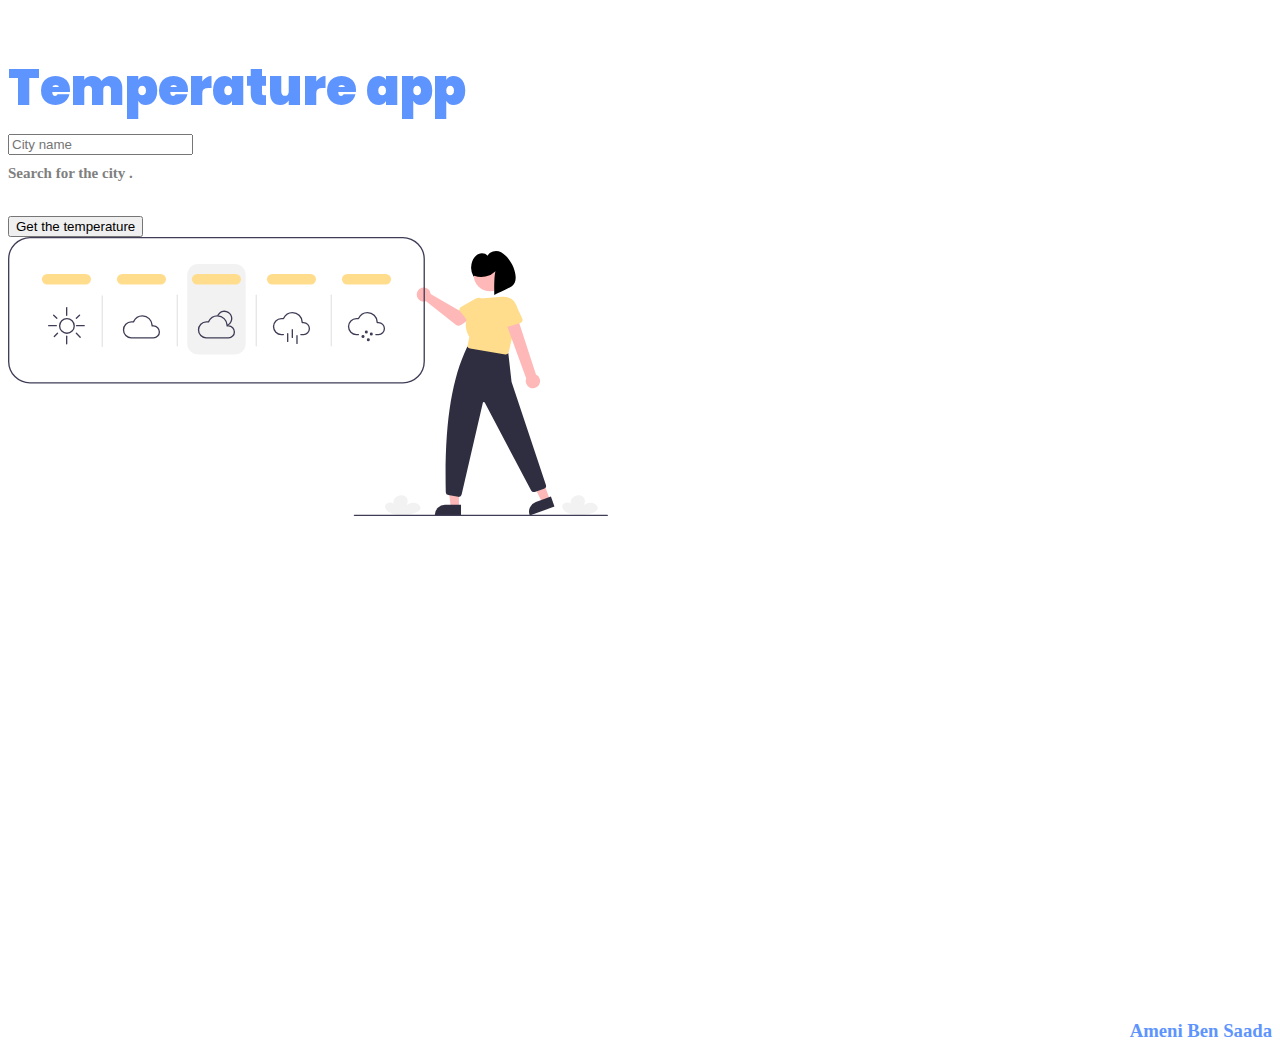
==== index.html @ bed499ca "bootstrap ui" ====
<!DOCTYPE html>
<html lang="en">
  <head>
    <meta charset="UTF-8" />
    <link rel="stylesheet" href="index.css" />
    <link rel="preconnect" href="https://fonts.gstatic.com" />
    <link
      href="https://fonts.googleapis.com/css2?family=Poppins&display=swap"
      rel="stylesheet"
    />
    <meta name="viewport" content="width=device-width, initial-scale=1.0" />
    <title>Ameni Ben Saada</title>

    <link
      href="https://cdn.jsdelivr.net/npm/bootstrap@5.0.0-beta2/dist/css/bootstrap.min.css"
      rel="stylesheet"
      integrity="sha384-BmbxuPwQa2lc/FVzBcNJ7UAyJxM6wuqIj61tLrc4wSX0szH/Ev+nYRRuWlolflfl"
      crossorigin="anonymous"
    />
  </head>

  <body class="bg-light bg-gradient overflow-hidden">
    <div class="container home-page d-flex justify-content-center">
      <div class="row">
        <div class="col d-flex justify-content-center flex-column m-5">
          <h1 class="text-center title mb-5"><b>Temperature app</b></h1>
          <!-- <button class="cityname mt-5">City name</button> -->
          <input
            class="form-control form-control-lg mt-5 shadow-sm"
            type="text"
            placeholder="City name"
          />

          <h6 class="search mb-4">Search for the city .</h6>

          <!-- <button class="gettemp mt-1">Get the temperature</button> -->
          <button type="button" class="btn btn-warning btn-lg text-light">
            Get the temperature
          </button>
        </div>
        <div class="col d-flex justify-content-center m-5">
          <img class="weather_image mt-5 img-fluid" src="pr/weather2.svg" />
        </div>
      </div>
    </div>
    <script
      src="https://cdn.jsdelivr.net/npm/bootstrap@5.0.0-beta2/dist/js/bootstrap.bundle.min.js"
      integrity="sha384-b5kHyXgcpbZJO/tY9Ul7kGkf1S0CWuKcCD38l8YkeH8z8QjE0GmW1gYU5S9FOnJ0"
      crossorigin="anonymous"
    ></script>
  </body>

  <footer>
    <h3>Ameni Ben Saada</h3>
  </footer>
</html>
---- index.css ----
.title {
  /* text-align: center; */
  margin-top: 50px;
  font-family: "Poppins", sans-serif;
  color: #5e94fe;
  font-size: 50px;
  height: 50px;
  margin-left: 0px;
}

.cityname {
  background-color: white;
  border-radius: 20px;
  font-size: 20px;
  border-style: solid;
  border-color: #ffdd8d;
  margin-left: 30%;
  margin-top: 40px;
  padding: 10px 590px 15px 10px;
  color: gray;
  display: flex;
  margin-left: 0px;
}
.search {
  color: gray;
  margin-left: 31%;
  font-size: 15px;
  margin-top: 10px;
  margin-left: 0px;
}

.gettemp {
  background-color: #ffdd8d;
  border-radius: 20px;
  font-size: 15px;
  border-style: solid;
  border-color: #ffdd8d;
  margin-left: 30%;
  margin-top: 15px;
  padding: 10px 300px 10px 250px;
  display: flex;
  margin-left: 0px;
}
.home-page {
  height: 80vh;
  margin: auto;
}
footer {
  margin-top: 250px;
  text-align: end;
  color: #5e94fe;
}

.weather_image {
  width: 600px;
  /* margin-left: 100px;
  margin-left: 0px;
  margin-top: 200px;
  margin-bottom: 0px; */
}
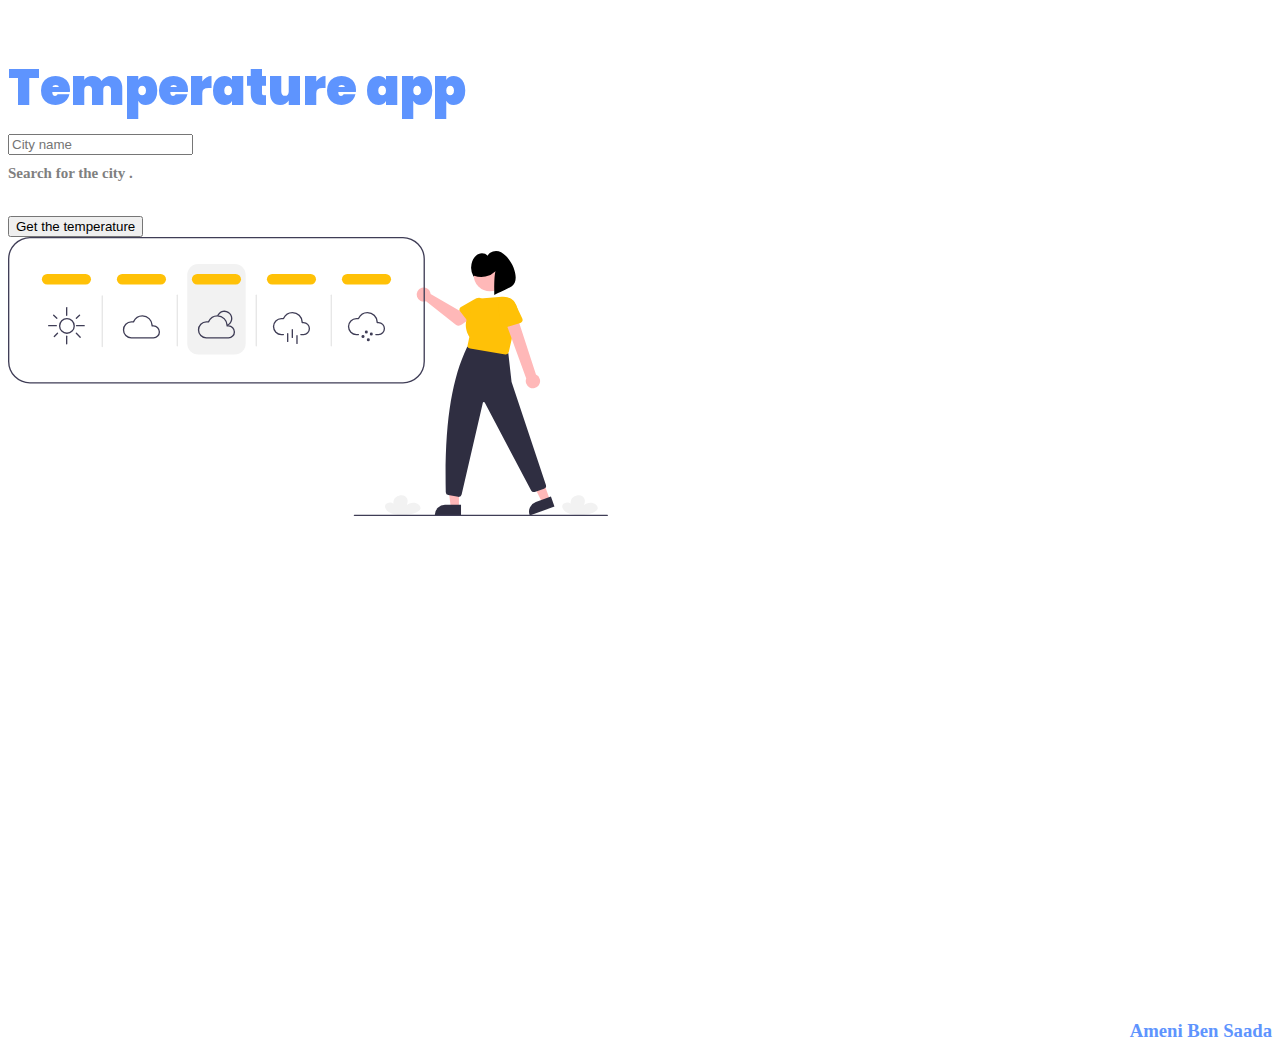
==== commit cdab7853: "created singin and signup page" ====
--- a/index.html
+++ b/index.html
@@ -18,9 +18,12 @@
       crossorigin="anonymous"
     />
   </head>
+  
 
   <body class="bg-light bg-gradient overflow-hidden">
+    
     <div class="container home-page d-flex justify-content-center">
+      
       <div class="row">
         <div class="col d-flex justify-content-center flex-column m-5">
           <h1 class="text-center title mb-5"><b>Temperature app</b></h1>
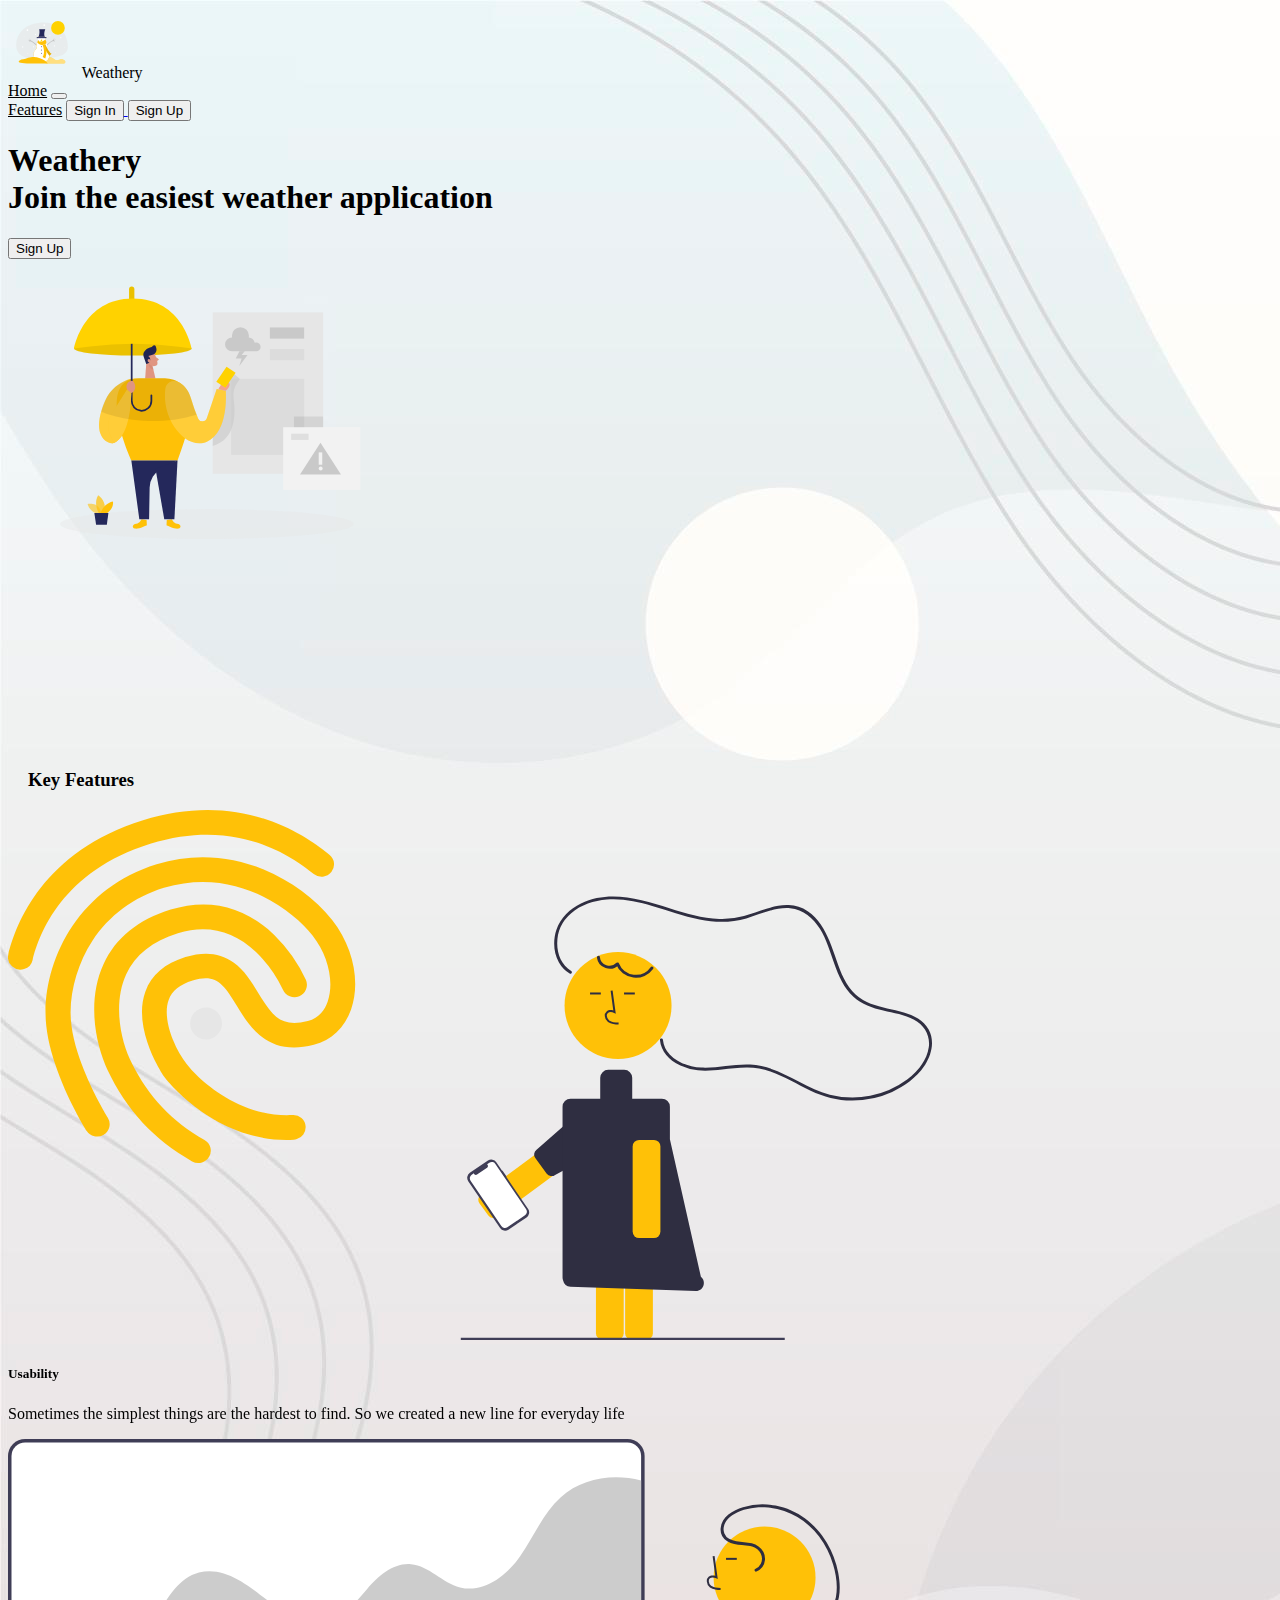
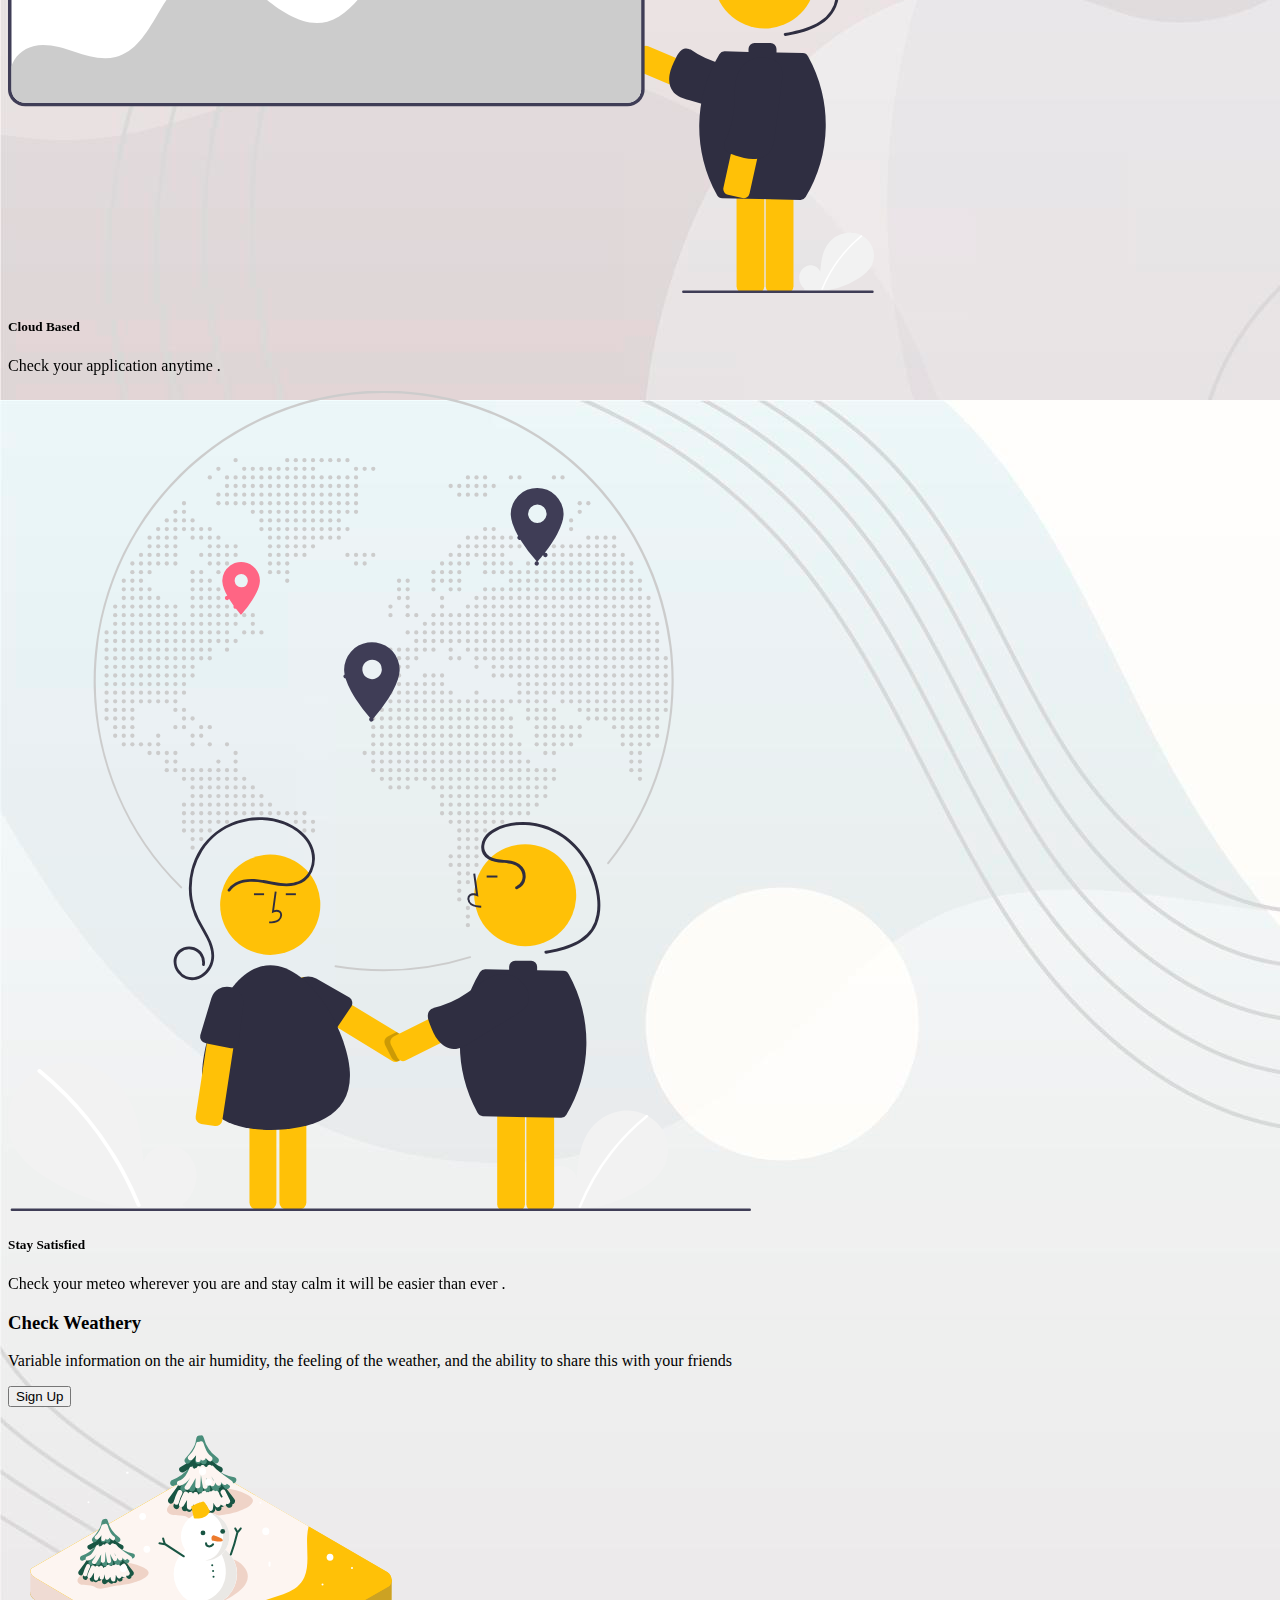
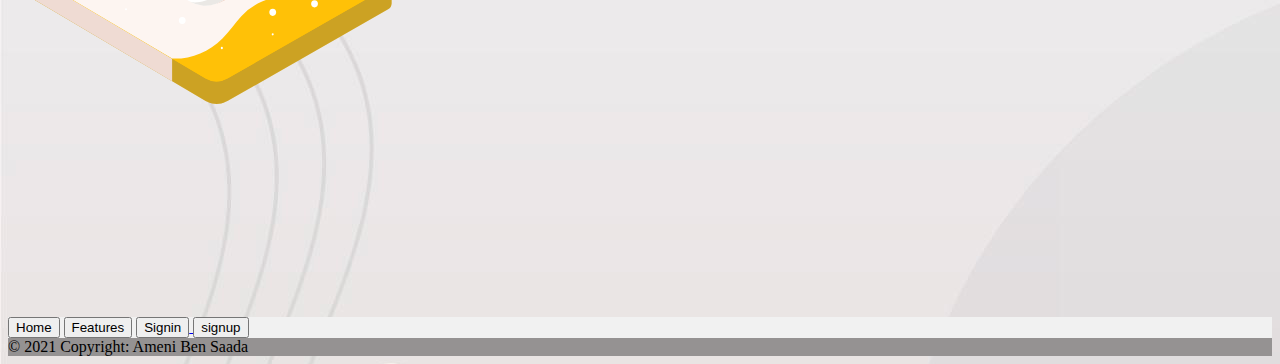
==== commit b79750b6: "weathery" ====
--- a/index.html
+++ b/index.html
@@ -1,59 +1,188 @@
 <!DOCTYPE html>
 <html lang="en">
-  <head>
-    <meta charset="UTF-8" />
-    <link rel="stylesheet" href="index.css" />
-    <link rel="preconnect" href="https://fonts.gstatic.com" />
-    <link
-      href="https://fonts.googleapis.com/css2?family=Poppins&display=swap"
-      rel="stylesheet"
-    />
-    <meta name="viewport" content="width=device-width, initial-scale=1.0" />
-    <title>Ameni Ben Saada</title>
 
-    <link
-      href="https://cdn.jsdelivr.net/npm/bootstrap@5.0.0-beta2/dist/css/bootstrap.min.css"
-      rel="stylesheet"
-      integrity="sha384-BmbxuPwQa2lc/FVzBcNJ7UAyJxM6wuqIj61tLrc4wSX0szH/Ev+nYRRuWlolflfl"
-      crossorigin="anonymous"
-    />
-  </head>
+<head>
+    <meta charset="UTF-8">
+    <meta http-equiv="X-UA-Compatible" content="IE=edge">
+    <meta name="viewport" content="width=device-width, initial-scale=1.0">
+    <title>  Ameni Ben Saada</title>
+   
+    <link rel="stylesheet" href="./homepage.css" />
+
+
+
+
+    <link href="https://cdn.jsdelivr.net/npm/bootstrap@5.0.0-beta2/dist/css/bootstrap.min.css" rel="stylesheet" integrity="sha384-BmbxuPwQa2lc/FVzBcNJ7UAyJxM6wuqIj61tLrc4wSX0szH/Ev+nYRRuWlolflfl" crossorigin="anonymous">
+</head>
+
+<body >
+    <nav  class="navbar sticky-top bg-light" style="position: sticky;">
+        <div  class="container-fluid">
+            <div class="navbar-brand" href="#">
+                <img src="./image/images_homepage/logo.svg" alt="" width="70" height="70" class="block "> Weathery
+            </div>
+
+            <nav  class="navbar navbar-expand-lg ">
+                <div class="container-fluid">
+                    <a class="navbar-brand" style="color:black" href="#">Home</a>
+                    <button class="navbar-toggler" type="button" data-bs-toggle="collapse" data-bs-target="#navbarNavAltMarkup" aria-controls="navbarNavAltMarkup" aria-expanded="false" aria-label="Toggle navigation">
+                    <span class="navbar-toggler-icon"></span>
+                  </button>
+                    <div class="collapse navbar-collapse" id="navbarNavAltMarkup">
+                        <div class="navbar-nav">
+                            <a class="navbar-brand" style="color:black" href="#features">Features</a>
+                            <a href="./signin/signin.html" >
+                            <button type="button" class="btn btn-warning mx-3">Sign In </button>
+                        </a>
+                            <a href="./signup/signup.html" >
+                                <button type="button" class="btn btn-warning mx-3">Sign Up</button>
+
+                            
+                        </a>
+
+                        </div>
+                    </div>
+                </div>
+            </nav>
+        </div>
+    </nav>
+
+    <div id="home" class="container home-page d-flex justify-content-center">
+        <div class="row">
+            <div class="col d-flex justify-content-center flex-column m-5">
+                <h1 class=" title mb-5"><b class="text">Weathery </br>
+                        Join the easiest weather application </b></h1>
+
+
+
+                <a href="./signup/signup.html" >
+                    <button type="button" class="btn btn-warning">Sign Up</button>
+                
+            </button>
+        </a>
+            </div>
+            <div class="col d-flex justify-content-center m-5">
+                <img class="image mt-5 img-fluid w-300" src="./image/images_homepage/image2.svg" />
+            </div>
+        </div>
+    </div>
+    <div id="features"style="margin-top: 200px;">
+    <h3 style="margin-left: 20px;" > Key Features </h3>
+    
+    <div  class="container d-flex justify-content-center m-5">
+        <div class="row row-cols-1 row-cols-md-3 g-4 mt-3 pb-2  w-75  ">
+            <div class="col ">
+                <div class="card h-100">
+                    <img src="./image/images_homepage/icon1.svg" class="card-img-top img-fluid h-50 p-4 mb-4" alt="... ">
+                    <div class="card-body ">
+                        <h5 class="card-title ">Usability
+                        </h5>
+                        <p class="card-text ">Sometimes the simplest things are the hardest to find. So we created a new line for everyday life</p>
+                    </div>
+                </div>
+            </div>
+            <div class="col ">
+                <div class="card h-100 ">
+                    <img src="./image/images_homepage/icon2.svg" class="card-img-top img-fluid p-4  mb-2 h-50" alt="... ">
+                    <div class="card-body ">
+                        <h5 class="card-title ">Cloud Based </h5>
+                        <p class="card-text ">Check your application anytime .</p>
+                    </div>
+                </div>
+            </div>
+            <div class="col ">
+                <div class="card h-100 ">
+                    <img src="./image/images_homepage/icon3.svg"class="card-img-top img-fluid  h-50 p-4 " alt="... ">
+                    <div class="card-body ">
+                        <h5 class="card-title ">Stay Satisfied </h5>
+                        <p class="card-text ">Check your meteo wherever you are and stay calm it will be easier than ever .
+                        </p>
+                    </div>
+                </div>
+            </div>
+
+        </div>
+    </div>
+
+    <div class="container home-page d-flex justify-content-center ">
+        <div class="row ">
+            <div class="col d-flex justify-content-center flex-column m-5 ">
+                <h3 class="text-center title mb-5 "><b>Check Weathery </b></h3>
+                <p> Variable information on the air humidity, the feeling of the weather, and the ability to share this with your friends </p>
+
+                <a href="./signup/signup.html" >
+                    <button type="button" class="btn btn-warning mx-3">Sign Up</button>
+
+                
+            </a>
+            </div>
+            <div class="col d-flex justify-content-center m-3 ">
+                <img class="weather_image mt-5 mw-5 img-fluid " src="./image/images_homepage/image3.svg " />
+            </div>
+        </div>
+    </div>
+</div>
+<footer class="text-center text-white" style="background-color: #f1f1f1; margin-top: 200px;">
+   
+    <div class="container pt-4">
+    
+      <div class="mb-4">
+        <a href="#home">
+            
+        <button
+          class="btn btn-link btn-floating btn-lg text-dark m-1"
+          href="#home"
+          role="button"
+          data-mdb-ripple-color="dark"
+          ><i class="fab fa-facebook-f"></i
+        > Home </button></a>
   
+       <a href="#features">
+        <button
+          class="btn btn-link btn-floating btn-lg text-dark m-1"
+          
+          role="button"
+          data-mdb-ripple-color="dark"
+          ><i class="fab fa-facebook-f"></i
+        > Features </button></a>
+  
+       
+        <a href="./signin/signin.html" >
+        <button
+          class="btn btn-link btn-floating btn-lg text-dark m-1"
+          href="#!"
+          role="button"
+          data-mdb-ripple-color="dark"
+          ><i class="fab fa-facebook-f"></i> Signin </button>
+    </a>
+  
+      
+        
+      
 
-  <body class="bg-light bg-gradient overflow-hidden">
+<a href="./signup/signup.html" >
+        <button
+          class="btn btn-link btn-floating btn-lg text-dark m-1"
+          href="#!"
+          role="button"
+          data-mdb-ripple-color="dark"
+          ><i class="fab fa-facebook-f"></i
+        > signup </button>
+    </a>
+  </div>
     
-    <div class="container home-page d-flex justify-content-center">
-      
-      <div class="row">
-        <div class="col d-flex justify-content-center flex-column m-5">
-          <h1 class="text-center title mb-5"><b>Temperature app</b></h1>
-          <!-- <button class="cityname mt-5">City name</button> -->
-          <input
-            class="form-control form-control-lg mt-5 shadow-sm"
-            type="text"
-            placeholder="City name"
-          />
+    </div>
+   
+    <div class="text-center text-dark p-3" style="background-color: #959292;">
+      © 2021 Copyright:
+      Ameni Ben Saada
+    </div>
+   
+  </footer>
 
-          <h6 class="search mb-4">Search for the city .</h6>
 
-          <!-- <button class="gettemp mt-1">Get the temperature</button> -->
-          <button type="button" class="btn btn-warning btn-lg text-light">
-            Get the temperature
-          </button>
-        </div>
-        <div class="col d-flex justify-content-center m-5">
-          <img class="weather_image mt-5 img-fluid" src="pr/weather2.svg" />
-        </div>
-      </div>
-    </div>
-    <script
-      src="https://cdn.jsdelivr.net/npm/bootstrap@5.0.0-beta2/dist/js/bootstrap.bundle.min.js"
-      integrity="sha384-b5kHyXgcpbZJO/tY9Ul7kGkf1S0CWuKcCD38l8YkeH8z8QjE0GmW1gYU5S9FOnJ0"
-      crossorigin="anonymous"
-    ></script>
-  </body>
 
-  <footer>
-    <h3>Ameni Ben Saada</h3>
-  </footer>
-</html>
+
+</body>
+
+</html>--- a/homepage.css
+++ b/homepage.css
@@ -0,0 +1,14 @@
+body {
+  background-image: url(./image/images_homepage/background.jpg);
+}
+.card {
+  background-color: F2F2F2;
+  cursor: pointer;
+  -moz-osx-font-smoothing: grayscale;
+  backface-visibility: hidden;
+  transform: translateZ(0);
+  transition: transform 0.25s ease-out;
+}
+.card:hover {
+  transform: scale(1.15);
+}
